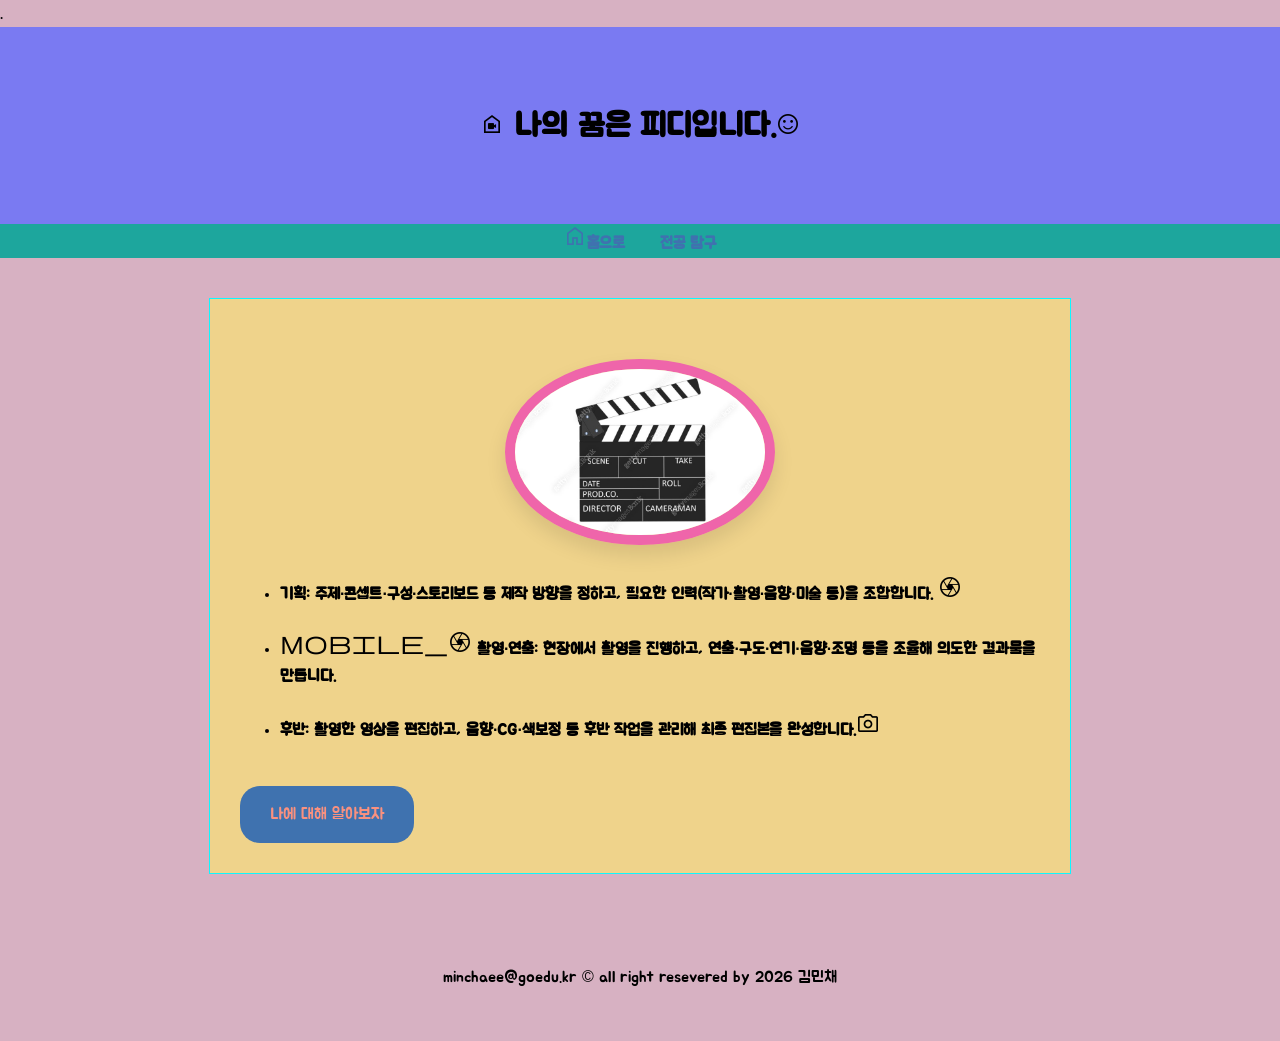
==== index.html @ a08ab81a "Add files via upload" ====
<!DOCTYPE html>
<html lang="ko">
<head>
    <meta charset="UTF-8">
    <meta name="viewport" content="width=device-width, initial-scale=1.0">
    <title>나의 웹 페이지</title>
    <link rel="preconnect" href="https://fonts.googleapis.com">.
    <link rel="preconnect" href="https://fonts.gstatic.com" crossorigin>      
    <link href="https://fonts.googleapis.com/css2?family=Jua&display=swap" rel="stylesheet">
    <link rel="stylesheet" href="https://fonts.googleapis.com/css2?family=Material+Symbols+Outlined:opsz,wght,FILL,GRAD@20..48,100..700,0..1,-50..200&" />
    <link rel="stylesheet" href="./style.css">
</head>
<body>
    <header>
      <h1>
         <span class="material-symbols-outlined">
camera_indoor
</span>
         </span> 나의 꿈은 피디입니다.<span class="material-symbols-outlined">
sentiment_satisfied
</span>
      </h1>
      </header>
            <nav>
         <a href="index.html"><span class="material-symbols-outlined">
home</span>홈으로</a>
       <a href="subject.html">전공 탐구</a>
            </nav>
        
    <main>
        <img src="./image/vlel.jpg" alt="내 사진" width="200">
        <P>
        <ul>
        <li><h4> 기획: 주제·콘셉트·구성·스토리보드 등 제작 방향을 정하고, 필요한 인력(작가·촬영·음향·미술 등)을 조합합니다.
           <span class="material-symbols-outlined">
camera </span></span></h4> </li>
          <li><h4> <span class="material-symbols-outlined">
mobile_camera
</span> 촬영·연출: 현장에서 촬영을 진행하고, 연출·구도·연기·음향·조명 등을 조율해 의도한 결과물을 만듭니다.
</h4> </li>
           <li><h4> 후반: 촬영한 영상을 편집하고, 음향·CG·색보정 등 후반 작업을 관리해 최종 편집본을 완성합니다.<span class="material-symbols-outlined">
photo_camera
</span>
           </span> </h4> </li>
         </ul>
         </P>
         <a href="#" class="my-button"> 나에 대해 알아보자</a>
    </main>

    <footer>
         minchaee@goedu.kr &copy; all right resevered by 2026 김민채
        </footer>
</body>
</html>
---- style.css ----
body {
  font-family: "Jua", sans-serif;
  background-color: #a8547973;
  color: #000000;
  line-height: 1.7;
  margin: 0;
}
header {
  background-color: #7a7af2;
  color: black;
  text-align: center;
  padding: 50px 0;
}
nav {
  background-color: rgb(29, 166, 157);
  color: #6be2fa;
  text-decoration: none;
  text-align: center;
}
nav a {
  margin: 0 15px;
  text-decoration: none;
  font-weight: bold;
  color: #3f72af;
}
img {
  display: block;
  margin: 30px auto;
  width: 250px;
  border-radius: 50%;
  border: 10px solid rgb(239, 101, 170);
  box-shadow: 0 10px 20px rgba(0, 0, 0, 0.1);
}

header,
footer {
  padding: 50px 0;
  text-align: center;
}

main {
  width: 80%;
  max-width: 800px;
  margin: 40px auto;
  padding: 30px;
  background-color: rgb(239, 211, 139);
  border: 1px solid #0df7ff;
}
.my-button {
  display: inline-block;
  padding: 15px 30px;
  background-color: #3f72af;
  color: rgb(250, 145, 127);
  text-decoration: none;
  border-radius: 20px;
  margin-top: 20px;
  transition: 0.3s;
}
.my-button:hover {
  background-color: #85a5f8;
  transform: translateY(-3px);
}
.material-symbols-outlined {
  font-variation-settings:
    "FILL" 0,
    "wght" 400,
    "GRAD" 0,
    "opsz" 40;
}
.crop-item {
  display: flex;
  gap: 50px;
  padding: 30px;
  border-radius: 15px;
  background-color: #f9fdf9;
}
.crop-image {
  flex: 1;
}
.step-guide {
  border: 1px dashed #d943ff;
  text-align: center;
}
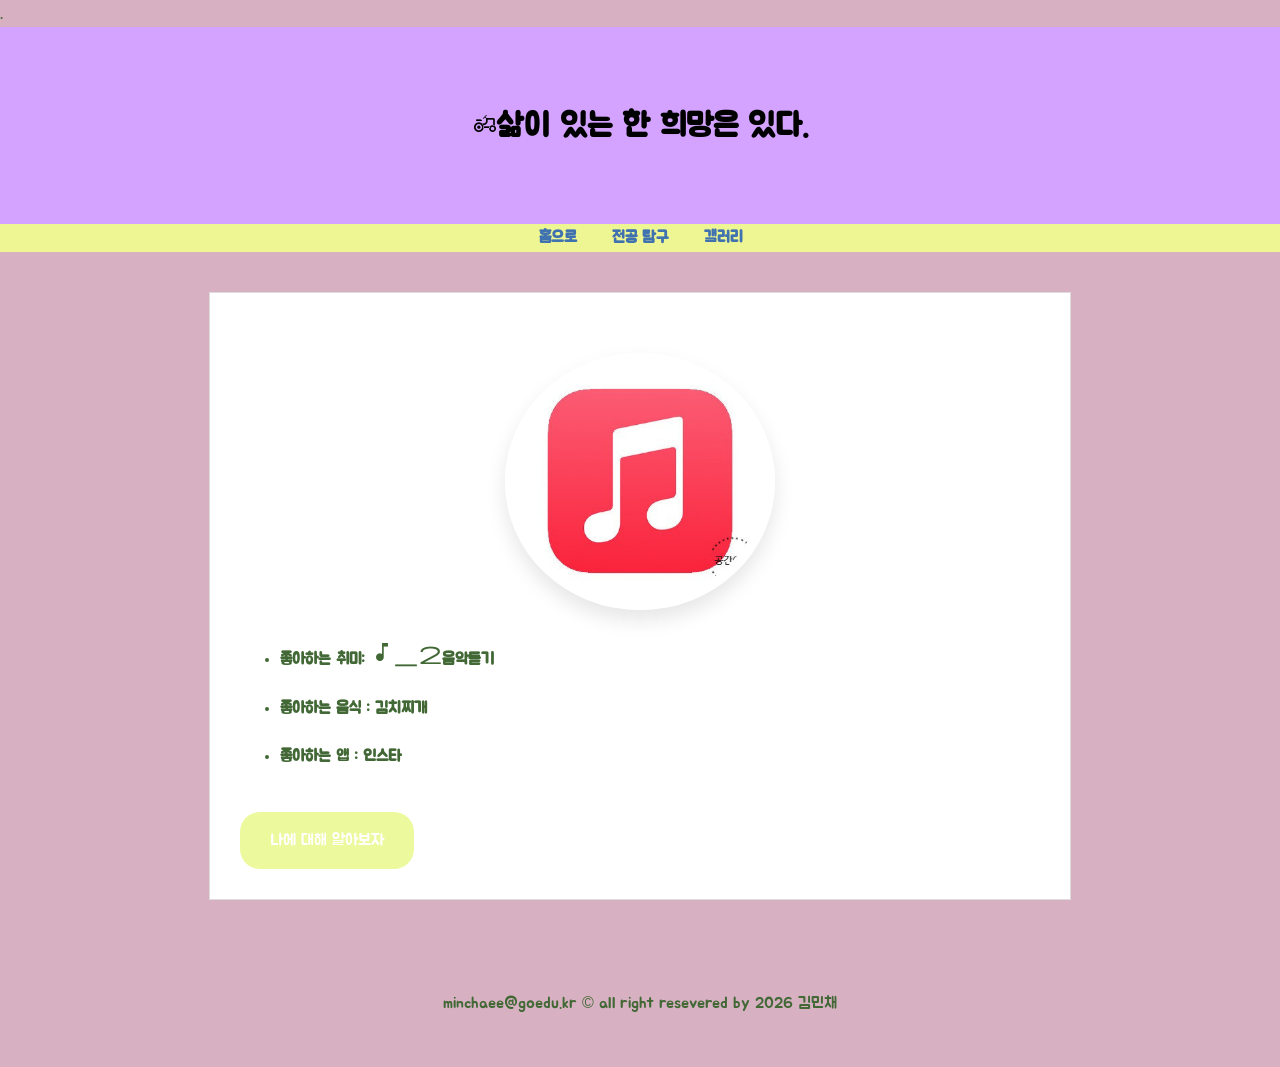
==== commit e0e961f2: "Add files via upload" ====
--- a/index.html
+++ b/index.html
@@ -14,34 +14,24 @@
     <header>
       <h1>
          <span class="material-symbols-outlined">
-camera_indoor
-</span>
-         </span> 나의 꿈은 피디입니다.<span class="material-symbols-outlined">
-sentiment_satisfied
-</span>
+          agriculture
+         </span>삶이 있는 한 희망은 있다.
       </h1>
       </header>
-            <nav>
-         <a href="index.html"><span class="material-symbols-outlined">
-home</span>홈으로</a>
-       <a href="subject.html">전공 탐구</a>
-            </nav>
-        
+             <nav>
+      <a href="index.html">홈으로</a>
+      <a href="subject.html">전공 탐구</a>
+      <a href="gallery.html">갤러리</a>
+    </nav>
     <main>
-        <img src="./image/vlel.jpg" alt="내 사진" width="200">
+        <img src="./image/애플.jpg" alt="내 사진" width="200">
         <P>
         <ul>
-        <li><h4> 기획: 주제·콘셉트·구성·스토리보드 등 제작 방향을 정하고, 필요한 인력(작가·촬영·음향·미술 등)을 조합합니다.
-           <span class="material-symbols-outlined">
-camera </span></span></h4> </li>
-          <li><h4> <span class="material-symbols-outlined">
-mobile_camera
-</span> 촬영·연출: 현장에서 촬영을 진행하고, 연출·구도·연기·음향·조명 등을 조율해 의도한 결과물을 만듭니다.
-</h4> </li>
-           <li><h4> 후반: 촬영한 영상을 편집하고, 음향·CG·색보정 등 후반 작업을 관리해 최종 편집본을 완성합니다.<span class="material-symbols-outlined">
-photo_camera
-</span>
-           </span> </h4> </li>
+        <li><h4> 좋아하는 취미: <span class="material-symbols-outlined">
+music_note_2
+</span>음악듣기</h4> </li>
+          <li><h4> 좋아하는 음식 : 김치찌개</h4> </li>
+           <li><h4> 좋아하는 앱 : 인스타 </h4> </li>
          </ul>
          </P>
          <a href="#" class="my-button"> 나에 대해 알아보자</a>
--- a/style.css
+++ b/style.css
@@ -1,19 +1,19 @@
 body {
   font-family: "Jua", sans-serif;
   background-color: #a8547973;
-  color: #000000;
+  color: #416835;
   line-height: 1.7;
   margin: 0;
 }
 header {
-  background-color: #7a7af2;
+  background-color: #d3a3ff;
   color: black;
   text-align: center;
   padding: 50px 0;
 }
 nav {
-  background-color: rgb(29, 166, 157);
-  color: #6be2fa;
+  background-color: rgb(238, 245, 147);
+  color: #f9f6c4;
   text-decoration: none;
   text-align: center;
 }
@@ -28,7 +28,7 @@
   margin: 30px auto;
   width: 250px;
   border-radius: 50%;
-  border: 10px solid rgb(239, 101, 170);
+  border: 10px solid white;
   box-shadow: 0 10px 20px rgba(0, 0, 0, 0.1);
 }
 
@@ -43,21 +43,21 @@
   max-width: 800px;
   margin: 40px auto;
   padding: 30px;
-  background-color: rgb(239, 211, 139);
-  border: 1px solid #0df7ff;
+  background-color: white;
+  border: 1px solid #ddd;
 }
 .my-button {
   display: inline-block;
   padding: 15px 30px;
-  background-color: #3f72af;
-  color: rgb(250, 145, 127);
+  background-color: #edf99d;
+  color: white;
   text-decoration: none;
   border-radius: 20px;
   margin-top: 20px;
   transition: 0.3s;
 }
 .my-button:hover {
-  background-color: #85a5f8;
+  background-color: #dafcac;
   transform: translateY(-3px);
 }
 .material-symbols-outlined {
@@ -78,6 +78,115 @@
   flex: 1;
 }
 .step-guide {
-  border: 1px dashed #d943ff;
+  border: 1px dashed #4caf50;
   text-align: center;
 }
+#order-area {
+  margin-top: 60px;
+  padding: 30px;
+  background-color: #f4f9f4;
+  border: 1px solid #e0e0e0;
+  border-radius: 20px;
+}
+form {
+  display: flex;
+  flex-direction: column;
+  gap: 20px;
+  max-width: 500px;
+}
+.input-group {
+  display: flex;
+  flex-direction: column;
+  gap: 5px;
+}
+.input-row {
+  display: flex;
+  gap: 15px;
+  margin-bottom: 20px;
+}
+.input-row .input-group {
+  flex: 1;
+}
+.input-group input,
+.input-group textarea {
+  padding: 10px;
+  border-radius: 8px;
+}
+.input-group input:focus,
+.input-group textarea:focus {
+  outline: none;
+  border-color: #4caf50;
+
+  box-shadow: 0 0 8px rgba(76, 175, 80, 0.2);
+}
+select {
+  width: 100%;
+  padding: 10px;
+  border-radius: 8px;
+  border: 1px solid #ddd;
+  background-color: white;
+}
+
+.order-btn {
+  background-color: #2e7d32;
+  color: white;
+  padding: 15px;
+  border: none;
+  border-radius: 8px;
+  width: 100%;
+  font-weight: bold;
+  cursor: pointer;
+  transition: 0.1s;
+}
+.order-btn:hover {
+  background-color: #388e3c;
+  transform: translateY(2px);
+}
+.order-btn:active {
+  transform: translateY(5px);
+}
+
+.receipt-box {
+  margin-top: 30px;
+  padding: 20px;
+  border: 2px dashed #4caf50;
+  background-color: #ffffff;
+  border-radius: 10px;
+  display: none;
+}
+.receipt-box h3 {
+  color: #2e7d32;
+  border-bottom: 1px solid #eee;
+  padding-bottom: 10px;
+}
+.display-box {
+  text-align: center;
+  background-color: #f0f0f0;
+  padding: 20px;
+  border-radius: 15px;
+  margin-bottom: 30px;
+}
+
+#targetlmg {
+  transition: transform 0.3s ease;
+}
+
+.thumb-list {
+  display: flex;
+  justify-content: center;
+  gap: 15px;
+  flex-wrap: wrap;
+}
+.thumb-list img {
+  cursor: pointer;
+  border: 3px solid transparent;
+  transition: 0.2s;
+  width: 100px;
+  object-fit: cover;
+  border-radius: 10px;
+}
+
+.thumb-list img:hover {
+  border-color: #3f72af;
+  transform: scale(1.1);
+}
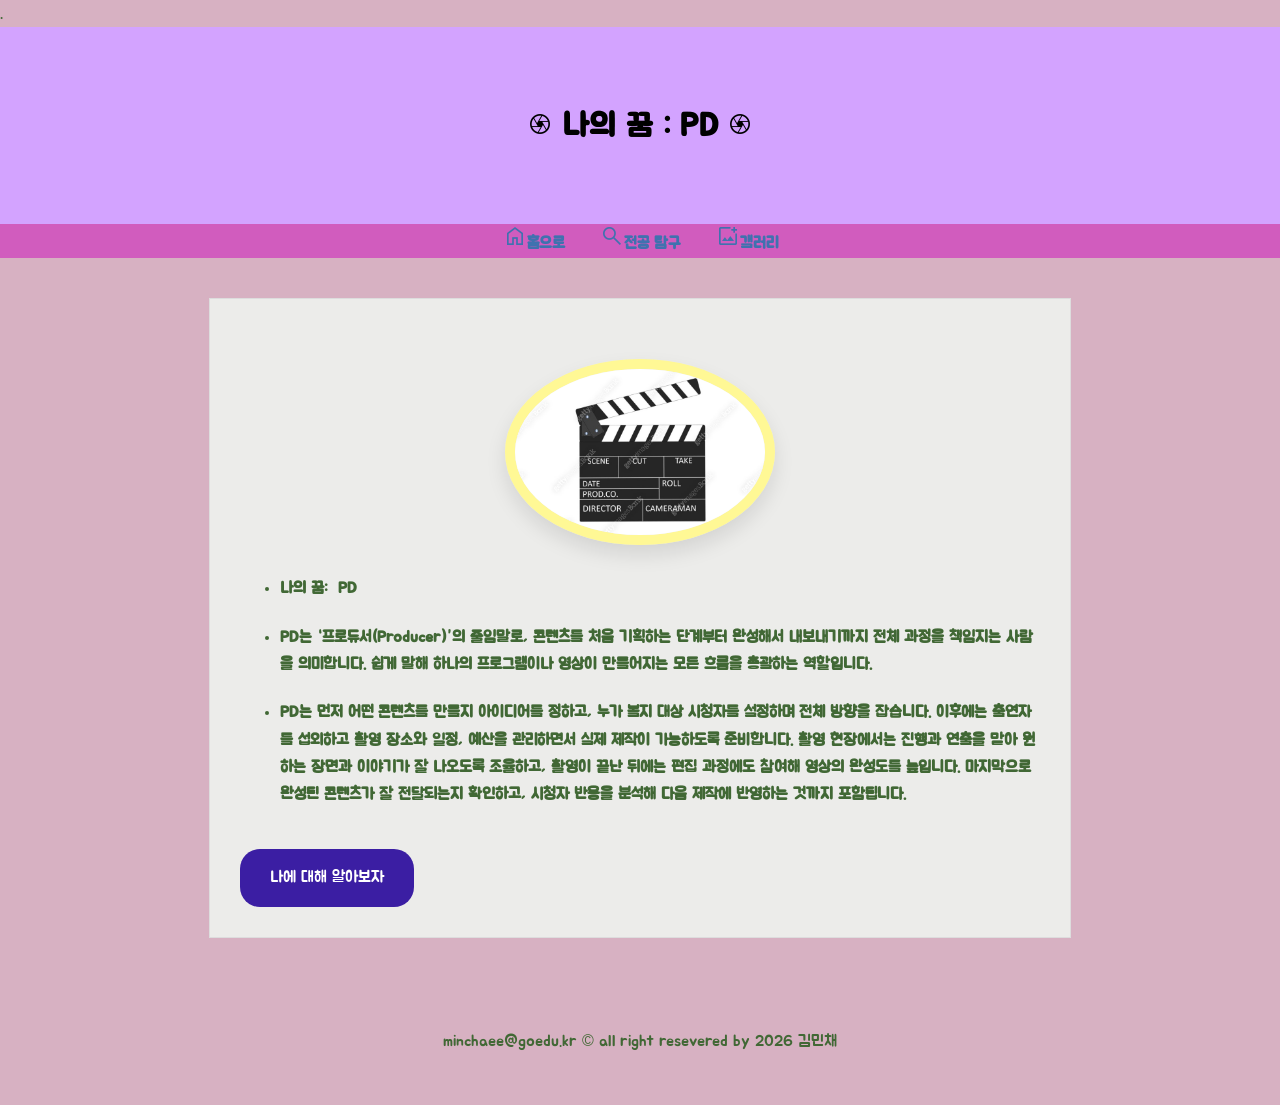
==== commit 08a0bca7: "Add files via upload" ====
--- a/index.html
+++ b/index.html
@@ -14,24 +14,33 @@
     <header>
       <h1>
          <span class="material-symbols-outlined">
-          agriculture
-         </span>삶이 있는 한 희망은 있다.
+camera
+</span> 나의 꿈 : PD <span class="material-symbols-outlined">
+camera
+</span>
       </h1>
       </header>
              <nav>
-      <a href="index.html">홈으로</a>
-      <a href="subject.html">전공 탐구</a>
-      <a href="gallery.html">갤러리</a>
+      <a href="index.html"><span class="material-symbols-outlined">
+home
+</span>홈으로</a>
+      <a href="subject.html"><span class="material-symbols-outlined">
+search
+</span>전공 탐구</a>
+      <a href="gallery.html"><span class="material-symbols-outlined">
+add_photo_alternate
+</span>갤러리</a>
+</span>
     </nav>
     <main>
-        <img src="./image/애플.jpg" alt="내 사진" width="200">
+        <img src="./image/vlel.jpg" alt="내 사진" width="200">
         <P>
         <ul>
-        <li><h4> 좋아하는 취미: <span class="material-symbols-outlined">
-music_note_2
-</span>음악듣기</h4> </li>
-          <li><h4> 좋아하는 음식 : 김치찌개</h4> </li>
-           <li><h4> 좋아하는 앱 : 인스타 </h4> </li>
+        <li><h4> 나의 꿈: <span class="material-symbols-outlined">
+
+         </span>  PD</h4> </li>
+          <li><h4> PD는 “프로듀서(Producer)”의 줄임말로, 콘텐츠를 처음 기획하는 단계부터 완성해서 내보내기까지 전체 과정을 책임지는 사람을 의미합니다. 쉽게 말해 하나의 프로그램이나 영상이 만들어지는 모든 흐름을 총괄하는 역할입니다.</h4> </li>
+           <li><h4>  PD는 먼저 어떤 콘텐츠를 만들지 아이디어를 정하고, 누가 볼지 대상 시청자를 설정하며 전체 방향을 잡습니다. 이후에는 출연자를 섭외하고 촬영 장소와 일정, 예산을 관리하면서 실제 제작이 가능하도록 준비합니다. 촬영 현장에서는 진행과 연출을 맡아 원하는 장면과 이야기가 잘 나오도록 조율하고, 촬영이 끝난 뒤에는 편집 과정에도 참여해 영상의 완성도를 높입니다. 마지막으로 완성된 콘텐츠가 잘 전달되는지 확인하고, 시청자 반응을 분석해 다음 제작에 반영하는 것까지 포함됩니다.</h4> </li>
          </ul>
          </P>
          <a href="#" class="my-button"> 나에 대해 알아보자</a>
--- a/style.css
+++ b/style.css
@@ -12,8 +12,8 @@
   padding: 50px 0;
 }
 nav {
-  background-color: rgb(238, 245, 147);
-  color: #f9f6c4;
+  background-color: rgb(209, 92, 190);
+  color: #ffffff;
   text-decoration: none;
   text-align: center;
 }
@@ -28,7 +28,7 @@
   margin: 30px auto;
   width: 250px;
   border-radius: 50%;
-  border: 10px solid white;
+  border: 10px solid rgb(255, 248, 149);
   box-shadow: 0 10px 20px rgba(0, 0, 0, 0.1);
 }
 
@@ -43,13 +43,13 @@
   max-width: 800px;
   margin: 40px auto;
   padding: 30px;
-  background-color: white;
+  background-color: rgb(236, 236, 234);
   border: 1px solid #ddd;
 }
 .my-button {
   display: inline-block;
   padding: 15px 30px;
-  background-color: #edf99d;
+  background-color: #3b1ea3;
   color: white;
   text-decoration: none;
   border-radius: 20px;
@@ -172,16 +172,15 @@
 }
 
 .thumb-list {
-  display: flex;
-  justify-content: center;
+  display: grid;
+  grid-template-columns: repeat(5, 1fr);
   gap: 15px;
-  flex-wrap: wrap;
+  margin-top: 20px;
 }
 .thumb-list img {
-  cursor: pointer;
-  border: 3px solid transparent;
-  transition: 0.2s;
   width: 100px;
+  height: 120px;
+  transition: 0.3s;
   object-fit: cover;
   border-radius: 10px;
 }
